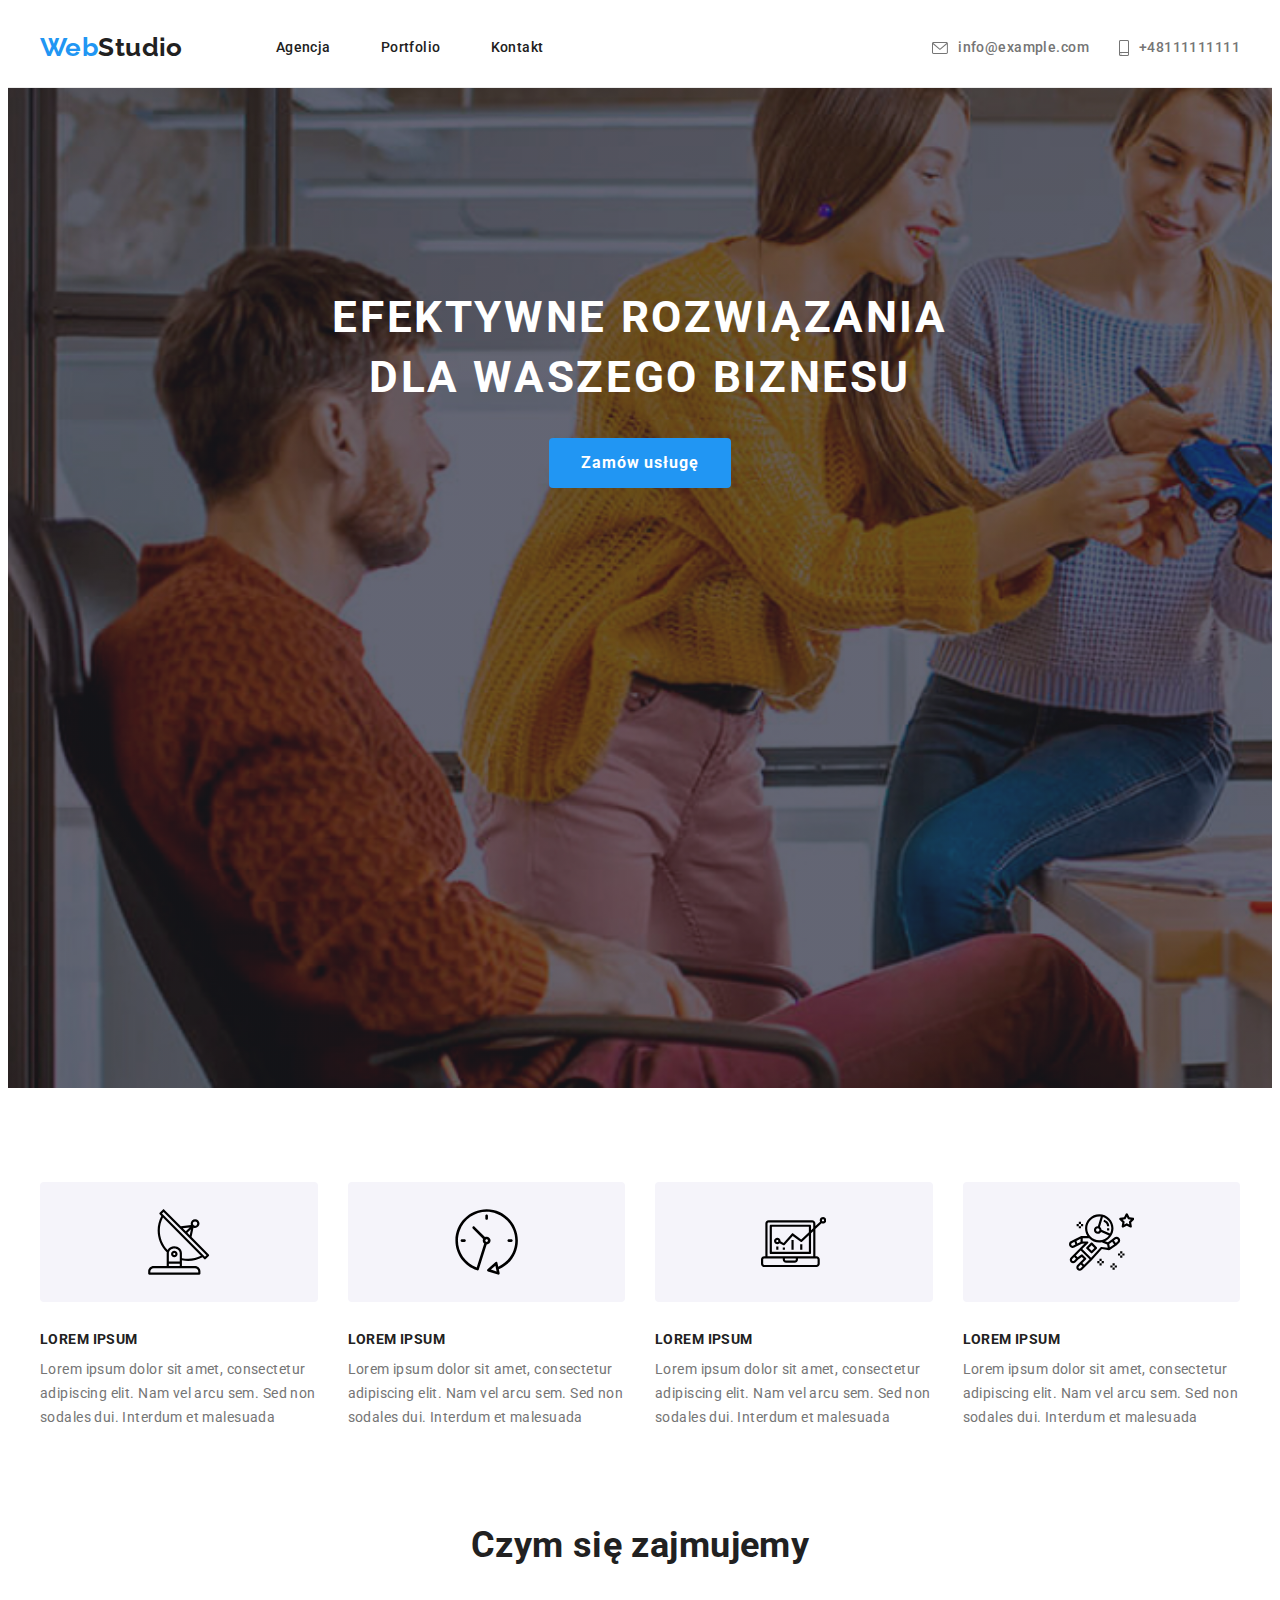
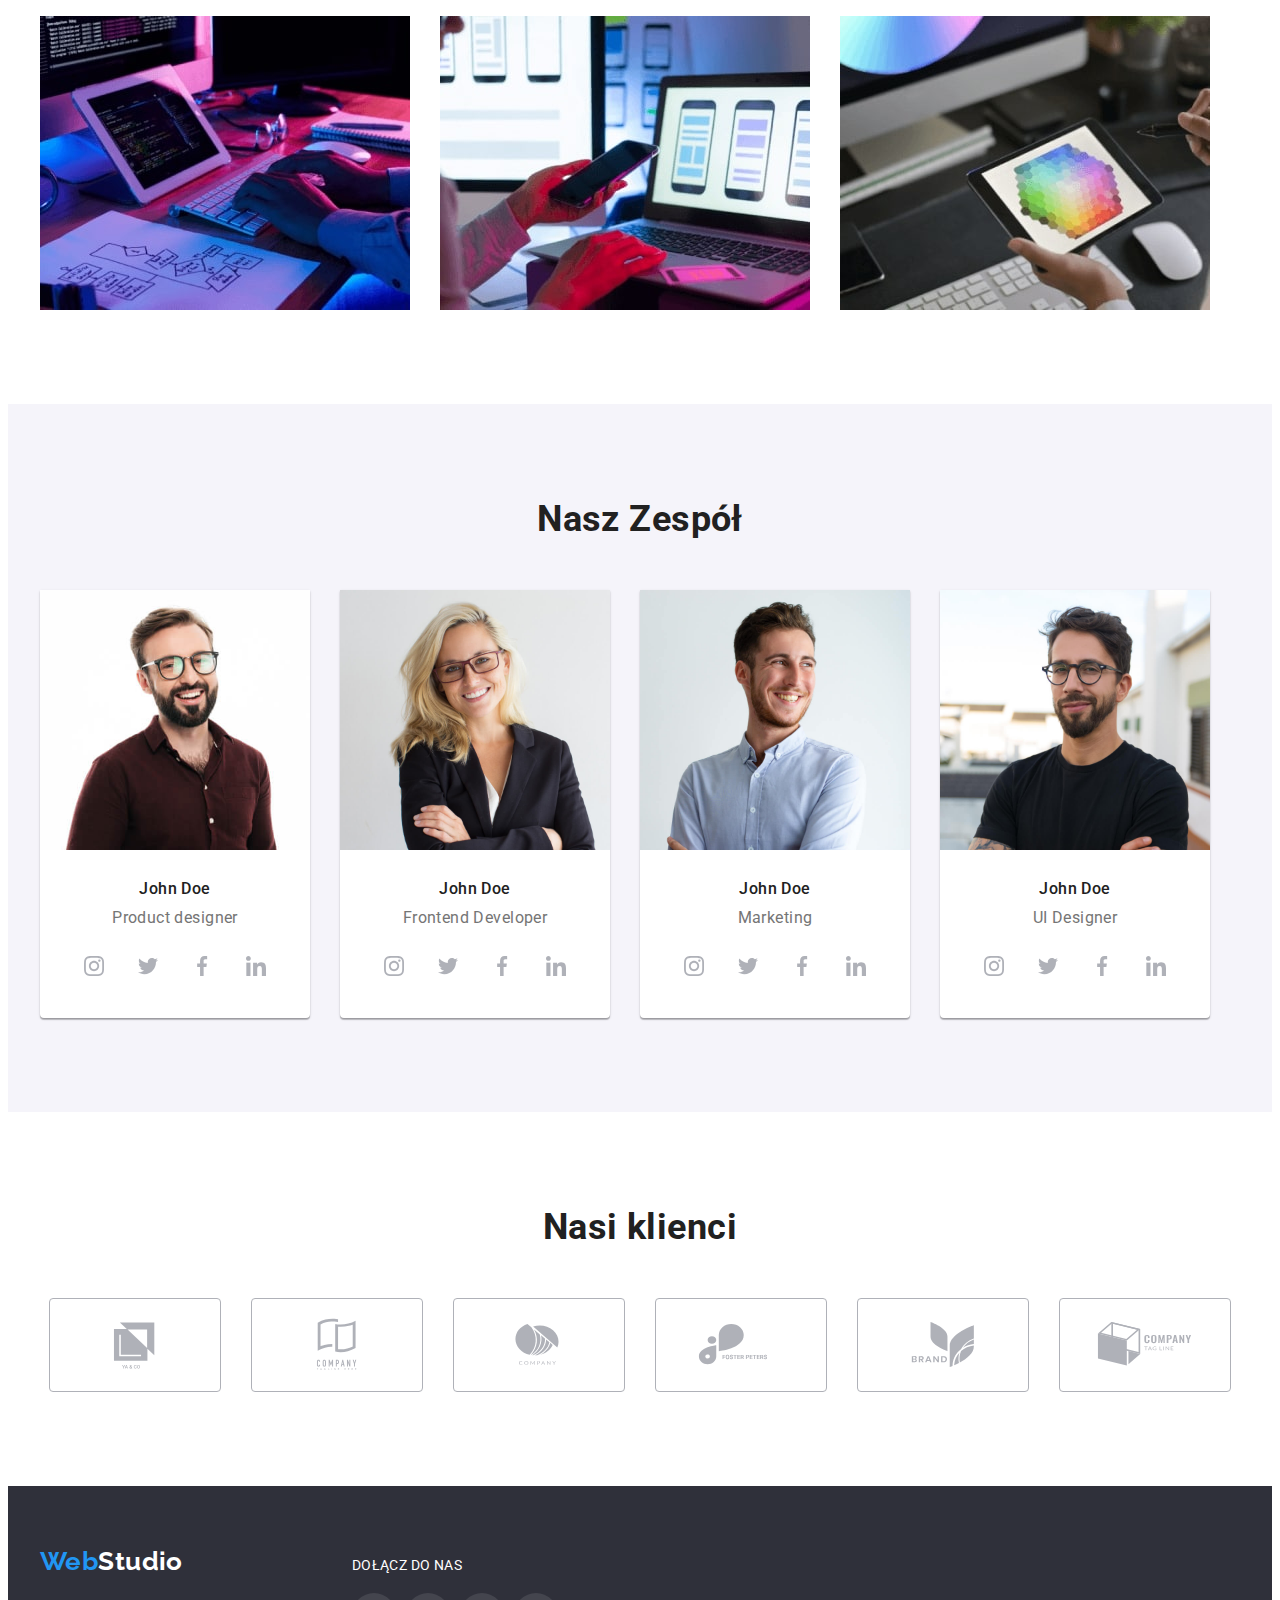
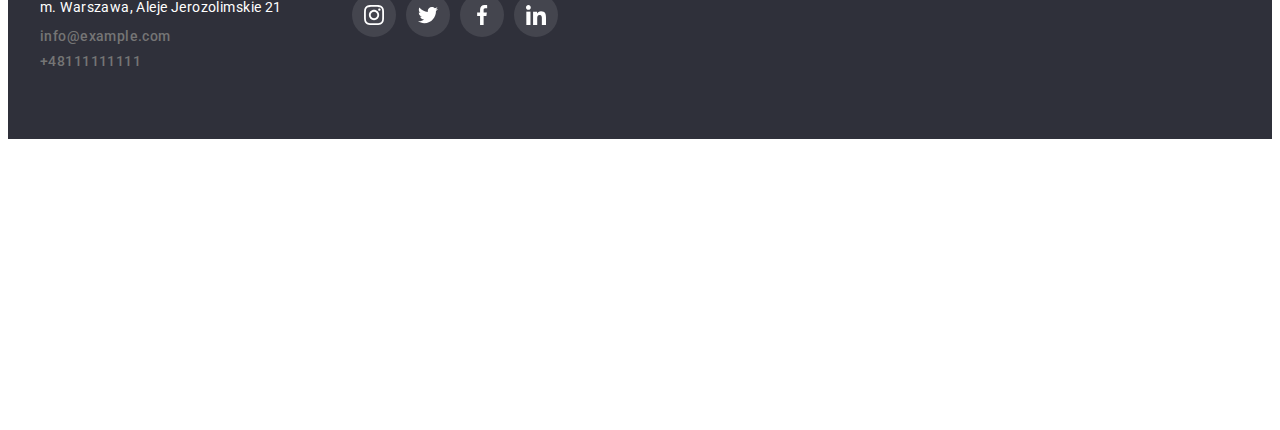
==== index.html @ 13df28d3 "creatingmodal" ====
<!DOCTYPE html>
<html lang="en">
  <head>
    <meta charset="UTF-8" />
    <meta http-equiv="X-UA-Compatible" content="IE=edge" />
    <meta name="viewport" content="width=device-width, initial-scale=1.0" />

    <title>Studio</title>
    <link rel="preconnect" href="https://fonts.googleapis.com" />
    <link rel="preconnect" href="https://fonts.gstatic.com" crossorigin />
    <link
      href="https://fonts.googleapis.com/css2?family=Raleway:wght@700&display=swap"
      rel="stylesheet"
    />
    <link rel="preconnect" href="https://fonts.googleapis.com" />
    <link rel="preconnect" href="https://fonts.gstatic.com" crossorigin />
    <link
      href="https://fonts.googleapis.com/css2?family=Roboto:wght@400;500;700;900&display=swap"
      rel="stylesheet"
    />
    <link
      rel="stylesheet"
      href="https://cdnjs.cloudflare.com/ajax/libs/modern-normalize/1.1.0/modern-normalize.min.css"
      integrity="sha512-wpPYUAdjBVSE4KJnH1VR1HeZfpl1ub8YT/NKx4PuQ5NmX2tKuGu6U/JRp5y+Y8XG2tV+wKQpNHVUX03MfMFn9Q=="
      crossorigin="anonymous"
      referrerpolicy="no-referrer"
    />
    <link rel="stylesheet" href="./css/styles.css" />
  </head>
  <body>
    <header class="header-border">
      <div class="container headerstyle">
        <nav class="navigationlist">
          <div class="logo-box">
            <a class="logo" href="index.html" class="studioname"
              ><span class="blue">Web</span>Studio</a
            >
          </div>
          <ul class="header-nav-list topline">
            <li class="headermargin">
              <a class="infolist hoverblue" href="#">Agencja</a>
            </li>
            <li class="headermargin">
              <a class="infolist hoverblue" href="portfolio.html">Portfolio</a>
            </li>
            <li class="headermargin">
              <a class="infolist hoverblue" href="#">Kontakt</a>
            </li>
          </ul>
        </nav>
        <!-- <div class="list-box"> -->
        <ul class="header-contact-list">
          <li class="mailandtellist">
            <a
              class="infolist colorgrey hoverblue"
              href="mailto:info@example.com"
            >
              <svg width="16px" height="12px">
                <use
                  class="nav-icons"
                  href="./images/icons.svg#icon-envelope"
                ></use>
              </svg>
              info@example.com
            </a>
          </li>
          <li class="mailandtellist">
            <a class="infolist colorgrey hoverblue" href="tel:+48111111111">
              <svg width="10px" height="16px">
                <use
                  class="nav-icons"
                  href="./images/icons.svg#icon-smartphone"
                ></use>
              </svg>
              +48111111111
            </a>
          </li>
        </ul>
      </div>
    </header>

    <main>
      <section class="backround hero">
        <div class="container">
          <div class="hero-inner">
            <h1 class="bigtext">Efektywne rozwiązania dla waszego biznesu</h1>

            <button type="button" class="button-main" data-modal-open>
              Zamów usługę
            </button>
          </div>
        </div>
      </section>

      <section class="section">
        <div class="lorembox container">
          <ul class="lorems-list" class="lorems">
            <li>
              <div class="lorem-backround">
                <svg width="65.32px" height="70px">
                  <use
                    class="lorem-icons"
                    href="./images/icons.svg#icon-antenna-1"
                  ></use>
                </svg>
              </div>

              <h3 class="lorem">LOREM IPSUM</h3>
              <p class="descriptionlorem">
                Lorem ipsum dolor sit amet, consectetur adipiscing elit. Nam vel
                arcu sem. Sed non sodales dui. Interdum et malesuada
              </p>
            </li>

            <li>
              <div class="lorem-backround">
                <svg width="65.32px" height="70px">
                  <use
                    class="lorem-icons"
                    href="./images/icons.svg#icon-clock-1"
                  ></use>
                </svg>
              </div>
              <h3 class="lorem">LOREM IPSUM</h3>
              <p class="descriptionlorem">
                Lorem ipsum dolor sit amet, consectetur adipiscing elit. Nam vel
                arcu sem. Sed non sodales dui. Interdum et malesuada
              </p>
            </li>

            <li>
              <div class="lorem-backround">
                <svg width="65.32px" height="70px">
                  <use
                    class="lorem-icons"
                    href="./images/icons.svg#icon-diagram-1"
                  ></use>
                </svg>
              </div>
              <h3 class="lorem">LOREM IPSUM</h3>
              <p class="descriptionlorem">
                Lorem ipsum dolor sit amet, consectetur adipiscing elit. Nam vel
                arcu sem. Sed non sodales dui. Interdum et malesuada
              </p>
            </li>

            <li>
              <div class="lorem-backround">
                <svg width="65.32px" height="70px">
                  <use
                    class="lorem-icons"
                    href="./images/icons.svg#icon-astronaut-1"
                  ></use>
                </svg>
              </div>
              <h3 class="lorem">LOREM IPSUM</h3>
              <p class="descriptionlorem">
                Lorem ipsum dolor sit amet, consectetur adipiscing elit. Nam vel
                arcu sem. Sed non sodales dui. Interdum et malesuada
              </p>
            </li>
          </ul>
        </div>
      </section>

      <section class="section whatwedo">
        <div class="container">
          <h2 class="headtwo">Czym się zajmujemy</h2>

          <ul class="pictures-list">
            <li>
              <img
                src="images/workingontablet.jpg"
                alt="tabletwork"
                width="370"
                height="294"
              />
            </li>
            <li>
              <img
                src="images/phonecustom.jpg"
                alt="screenwithphones "
                width="370"
                height="294"
              />
            </li>
            <li>
              <img
                src="images/tabletwithpen.jpg"
                alt="tabletwithpen"
                width="370"
                height="294"
              />
            </li>
          </ul>
        </div>
      </section>

      <section class="section backround-ourteam">
        <div class="container">
          <h2 class="headtwo">Nasz Zespół</h2>
          <ul class="team-list" class="teammembers">
            <li class="member">
              <img
                class="memberpicture"
                src="images/johndoe.jpg"
                alt="product designer"
                width="270"
                height="260"
              />
              <div class="align-member">
                <h3 class="membersname">John Doe</h3>
                <p class="workofmembers">Product designer</p>
                <ul class="social-list">
                  <li class="social-list-item">
                    <a class="social-list-link" href="#">
                      <svg class="social-icon" width="20" height="20">
                        <use href="./images/icons.svg#icon-instagram-2"></use>
                      </svg>
                    </a>
                  </li>
                  <li class="social-list-item">
                    <a class="social-list-link" href="#">
                      <svg class="social-icon" width="20" height="20">
                        <use href="./images/icons.svg#icon-twitter-1"></use>
                      </svg>
                    </a>
                  </li>
                  <li class="social-list-item">
                    <a class="social-list-link" href="#">
                      <svg class="social-icon" width="20" height="20">
                        <use href="./images/icons.svg#icon-facebook-1"></use>
                      </svg>
                    </a>
                  </li>
                  <li class="social-list-item">
                    <a class="social-list-link" href="#">
                      <svg class="social-icon" width="20" height="20">
                        <use href="./images/icons.svg#icon-linkedin-1"></use>
                      </svg>
                    </a>
                  </li>
                </ul>
              </div>
            </li>

            <li class="member">
              <img
                class="memberpicture"
                src="images/frontenddeveloperavatar.jpg"
                alt="frontend developer"
                width="270"
                height="260"
              />
              <div class="align-member">
                <h3 class="membersname">John Doe</h3>
                <p class="workofmembers">Frontend Developer</p>
                <ul class="social-list">
                  <li class="social-list-item">
                    <a class="social-list-link" href="#">
                      <svg class="social-icon" width="20" height="20">
                        <use href="./images/icons.svg#icon-instagram-2"></use>
                      </svg>
                    </a>
                  </li>
                  <li class="social-list-item">
                    <a class="social-list-link" href="#">
                      <svg class="social-icon" width="20" height="20">
                        <use href="./images/icons.svg#icon-twitter-1"></use>
                      </svg>
                    </a>
                  </li>
                  <li class="social-list-item">
                    <a class="social-list-link" href="#">
                      <svg class="social-icon" width="20" height="20">
                        <use href="./images/icons.svg#icon-facebook-1"></use>
                      </svg>
                    </a>
                  </li>
                  <li class="social-list-item">
                    <a class="social-list-link" href="#">
                      <svg class="social-icon" width="20" height="20">
                        <use href="./images/icons.svg#icon-linkedin-1"></use>
                      </svg>
                    </a>
                  </li>
                </ul>
              </div>
            </li>

            <li class="member">
              <img
                class="memberpicture"
                src="images/johndoemarketing.jpg"
                alt="marketing"
                width="270"
                height="260"
              />
              <div class="align-member">
                <p class="membersname">John Doe</p>
                <p class="workofmembers">Marketing</p>
                <ul class="social-list">
                  <li class="social-list-item">
                    <a class="social-list-link" href="#">
                      <svg class="social-icon" width="20" height="20">
                        <use href="./images/icons.svg#icon-instagram-2"></use>
                      </svg>
                    </a>
                  </li>
                  <li class="social-list-item">
                    <a class="social-list-link" href="#">
                      <svg class="social-icon" width="20" height="20">
                        <use href="./images/icons.svg#icon-twitter-1"></use>
                      </svg>
                    </a>
                  </li>
                  <li class="social-list-item">
                    <a class="social-list-link" href="#">
                      <svg class="social-icon" width="20" height="20">
                        <use href="./images/icons.svg#icon-facebook-1"></use>
                      </svg>
                    </a>
                  </li>
                  <li class="social-list-item">
                    <a class="social-list-link" href="#">
                      <svg class="social-icon" width="20" height="20">
                        <use href="./images/icons.svg#icon-linkedin-1"></use>
                      </svg>
                    </a>
                  </li>
                </ul>
              </div>
            </li>

            <li class="member">
              <img
                class="memberpicture"
                src="images/johndoeui.jpg"
                alt="ui designer"
                width="270"
                height="260"
              />
              <div class="align-member">
                <p class="membersname">John Doe</p>
                <p class="workofmembers">UI Designer</p>
                <ul class="social-list">
                  <li class="social-list-item">
                    <a class="social-list-link" href="#">
                      <svg class="social-icon" width="20" height="20">
                        <use href="./images/icons.svg#icon-instagram-2"></use>
                      </svg>
                    </a>
                  </li>
                  <li class="social-list-item">
                    <a class="social-list-link" href="#">
                      <svg class="social-icon" width="20" height="20">
                        <use href="./images/icons.svg#icon-twitter-1"></use>
                      </svg>
                    </a>
                  </li>
                  <li class="social-list-item">
                    <a class="social-list-link" href="#">
                      <svg class="social-icon" width="20" height="20">
                        <use href="./images/icons.svg#icon-facebook-1"></use>
                      </svg>
                    </a>
                  </li>
                  <li class="social-list-item">
                    <a class="social-list-link" href="#">
                      <svg class="social-icon" width="20" height="20">
                        <use href="./images/icons.svg#icon-linkedin-1"></use>
                      </svg>
                    </a>
                  </li>
                </ul>
              </div>
            </li>
          </ul>
        </div>
      </section>

      <section class="section">
        <div class="container">
          <h2 class="headtwo">Nasi klienci</h2>
          <ul class="list">
            <li>
              <a href="#" class="customer">
                <svg width="106px" height="60.04px">
                  <use
                    class="customers-icons"
                    href="./images/icons.svg#icon-client1"
                  ></use>
                </svg>
              </a>
            </li>
            <li>
              <a href="#" class="customer">
                <svg width="106px" height="60.04px">
                  <use
                    class="customers-icons"
                    href="./images/icons.svg#icon-client2"
                  ></use>
                </svg>
              </a>
            </li>
            <li>
              <a href="#" class="customer">
                <svg width="106px" height="60.04px">
                  <use
                    class="customers-icons"
                    href="./images/icons.svg#icon-client3"
                  ></use>
                </svg>
              </a>
            </li>
            <li>
              <a href="#" class="customer">
                <svg width="106px" height="60.04px">
                  <use
                    class="customers-icons"
                    href="./images/icons.svg#icon-client4"
                  ></use>
                </svg>
              </a>
            </li>
            <li>
              <a href="#" class="customer">
                <svg width="106px" height="60.04px">
                  <use
                    class="customers-icons"
                    href="./images/icons.svg#icon-client5"
                  ></use>
                </svg>
              </a>
            </li>
            <li>
              <a href="#" class="customer">
                <svg width="106px" height="60.04px">
                  <use
                    class="customers-icons"
                    href="./images/icons.svg#icon-client6"
                  ></use>
                </svg>
              </a>
            </li>
          </ul>
        </div>
      </section>
      <!-- </div> -->
    </main>

    <footer class="backround-footer">
      <div class="container footer-container">
        <div class="padding-logo-footer">
          <a class="logo-footer" href="index.html" class="studioname"
            ><span class="blue">Web</span>Studio</a
          >
          <p class="cityadress padding-adress-footer">
            m. Warszawa, Aleje Jerozolimskie 21
          </p>
          <ul>
            <li class="padding-mail-footer">
              <a
                class="infolist colorgrey hoverblue"
                href="mailto:info@example.com"
                >info@example.com</a
              >
            </li>
            <li class="padding-tel-footer">
              <a class="infolist colorgrey hoverblue" href="tel:+48111111111"
                >+48111111111</a
              >
            </li>
          </ul>
        </div>
        <div class="footer-joinus-section">
          <p class="join-us-text">DOŁĄCZ DO NAS</p>
          <ul class="footer-joinus-icons">
            <li class="footer-joinus-margin">
              <a class="footer-joinus-link" href="#">
                <svg width="20" height="20">
                  <use
                    class="joinus-icons"
                    href="./images/icons.svg#icon-instagram-2"
                  ></use>
                </svg>
              </a>
            </li>
            <li class="footer-joinus-margin">
              <a class="footer-joinus-link" href="#">
                <svg width="20" height="20">
                  <use
                    class="joinus-icons"
                    href="./images/icons.svg#icon-twitter-1"
                  ></use>
                </svg>
              </a>
            </li>

            <li class="footer-joinus-margin">
              <a class="footer-joinus-link" href="#">
                <svg width="20" height="20">
                  <use
                    class="joinus-icons"
                    href="./images/icons.svg#icon-facebook-1"
                  ></use>
                </svg>
              </a>
            </li>
            <li class="footer-joinus-margin">
              <a class="footer-joinus-link" href="#">
                <svg width="20" height="20">
                  <use
                    class="joinus-icons"
                    href="./images/icons.svg#icon-linkedin-1"
                  ></use>
                </svg>
              </a>
            </li>
          </ul>
        </div>
      </div>
      <!-- </div> -->
    </footer>

    <div class="backdrop is-hidden" data-modal>
      <div class="modal">
        <button type="button" class="close-btn" data-modal-close>X</button>
      </div>
    </div>
    <script src="./js/modal.js"></script>
  </body>
</html>
---- css/styles.css ----
:root {
  --main-color: #2196f3;
  --secondary-color: white;
  --third-color: #757575;
  --fourth-color: #ffffff;
  --fifth-color: #212121;
  --sixth-color: #f5f4fa;
  --seventh-color: #2f303a;
  --eighth-color: #e5e5e5;
  --nineth-color: #000000;
  --tenth-color: black;
  --border-color: #eeeeee;
  --headerborder-color: #ececec;
}

ul {
  list-style-type: none;
  padding: 0;
  margin: 0;
}

body {
  font-family: "Roboto", sans-serif;
  color: var(--fifth-color);
  letter-spacing: 0.03em;
  font-size: 14px;
}

h1,
h2,
h3,
h4,
h5,
h6,
p {
  margin: 0;
}
img {
  display: block;
  max-width: 100%;
  height: auto;
}
/* START HEADER */
.studioname {
  color: var(--main-color);
  font-family: "Raleway";
  font-weight: 700;
  font-size: 26px;
  line-height: 1.19;
}

.container {
  padding: 0 15px;
  /* width: 100%; */
  width: 1200px;
  margin: 0 auto;
  /* box-sizing: border-box; */
}
.headerstyle {
  display: flex;
  /* justify-content: space-between; */
  align-items: center;
}
.navigationlist {
  text-decoration: none;
  font-size: 14px;
  line-height: 1.17;
  display: flex;
  align-items: center;
}
.navigationlist > .infolist {
  color: var(--tenth-color);
}
.logo-box {
  margin-right: 93px;
}
.logo,
.logo-footer {
  font-size: 26px;
  font-family: "Raleway", sans-serif;
  text-decoration: none;
  font-weight: 700;
}
.logo {
  color: var(--fifth-color);
}
.logo-footer {
  color: var(--secondary-color);
}

.logo > .blue,
.logo-footer > .blue {
  color: var(--main-color);
}
.header-nav-list {
  display: flex;
  gap: 50px;
}

.header-contact-list {
  display: flex;
  gap: 30px;
  margin-left: auto;
}
.topline {
  font-weight: 500;
  font-size: 14px;
  line-height: 1.14;
}

.headermargin {
  /* margin-right: 46px; */
}
.mailandtellist {
  display: flex;
  /* margin-left: 50px; */
}

.infolist {
  text-decoration: none;
  color: var(--fifth-color);
  font-weight: 500;
  font-size: 14px;
  line-height: 1.14;
  display: flex;
  align-items: center;
}
.infolist svg {
  margin-right: 10px;
  fill: currentColor;
}
/* .infolist:hover svg,
.infolist:focus svg {
  fill: var(--main-color);
} */

.colorgrey {
  color: var(--third-color);
}

/* END HEADER */

/* START MAIN */
.backround {
  background: var(--seventh-color);
  background-image: linear-gradient(
      rgba(47, 48, 58, 0.4),
      rgba(47, 48, 58, 0.4)
    ),
    url(../images/mainhtml.jpg);
  background-size: cover;
  max-width: 1600px;
  height: 600px;
  margin: 0 auto;
}

/* .hero-inner {
  display: flex;
  flex-direction: column;
  align-items: center;
  text-align: center;
} */

.bigtext {
  font-size: 44px;
  color: var(--secondary-color);
  line-height: 1.36;
  letter-spacing: 0.06em;
  text-transform: uppercase;
  width: 696px;
  margin: 0 auto;
  margin-bottom: 30px;
}
.button-main {
  background-color: var(--main-color);
  font-size: 16px;
  font-weight: 700;
  color: var(--secondary-color);
  line-height: 1.88;
  letter-spacing: 0.06em;
  border: none;
  border-radius: 4px;
  padding: 10px 32px;
  cursor: pointer;
  font-family: inherit;
}
.button-portfolio {
  font-family: "Roboto", sans-serif;
  font-weight: 500;
  font-size: 16px;
  line-height: 1.6;
  background-color: var(--sixth-color);
  border: none;
  letter-spacing: 00.03em;
  cursor: pointer;
  font-family: inherit;
  border-radius: 4px;
  padding: 6px 22px;
}
.button-portfolio:hover {
  background-color: var(--main-color);
  color: var(--secondary-color);
  box-shadow: 0px 3px 1px rgba(0, 0, 0, 0.1), 0px 1px 2px rgba(0, 0, 0, 0.08),
    0px 2px 2px rgba(0, 0, 0, 0.12);
}

.section {
  padding-top: 94px;
  padding-bottom: 94px;
}

.lorems-list {
  display: flex;
  gap: 30px;
}
.lorem-backround {
  display: flex;
  justify-content: center;
  align-items: center;
  background-color: #f5f4fa;
  /* padding-top: 25px;
  padding-bottom: 25px; */
  height: 120px;
  border-radius: 4px;
}
.lorem {
  font-weight: 700;
  font-size: 14px;
  line-height: 1.14;
  margin-bottom: 10px;
  margin-top: 30px;
}
.lorem-margin {
  margin-right: 30px;
}

.lorem-margin:last-child {
  margin-right: 0;
}

.lorem-icons {
}
.descriptionlorem {
  line-height: 1.71;
  color: var(--third-color);
}
.whatwedo {
  padding-top: 0;
}
.headtwo {
  font-size: 36px;
  font-weight: 700;
  line-height: 1.17;
  text-align: center;
  margin-bottom: 50px;
}

.list {
  display: flex;
  justify-content: center;
  gap: 30px;
}
.pictures-list {
  display: flex;
  gap: 30px;
}

.backround-ourteam {
  background-color: #f5f4fa;
}
.team-list {
  display: flex;
  gap: 30px;
}

.member {
  background-color: var(--fourth-color);
  box-shadow: 0px 1px 3px rgba(0, 0, 0, 0.12), 0px 1px 1px rgba(0, 0, 0, 0.14),
    0px 2px 1px rgba(0, 0, 0, 0.2);
  border-radius: 0px 0px 4px 4px;
}

.align-member {
  text-align: center;
  padding: 30px 0;
}

.membersname {
  font-weight: 500;
  font-size: 16px;
  line-height: 1.18;
  margin-bottom: 10px;
}

.workofmembers {
  font-size: 16px;
  line-height: 1.18;
  color: var(--third-color);
  margin-bottom: 16px;
}
/* 
.social-list-item {
  display: flex;
  align-items: center;
} */
.social-list-item:hover,
.social-list-item:focus {
}
.social-list {
  display: flex;
  align-items: center;
  justify-content: center;
  gap: 10px;
}

.social-list-link {
  display: flex;
  width: 44px;
  height: 44px;
  border-radius: 50%;
  align-items: center;
  justify-content: center;
  color: #afb1b8;
}
.social-list-link:hover {
  /* .social-list-link:focus { */
  background-color: var(--main-color);
  color: #fff;
}
.social-icon {
  fill: currentColor;
}
.social-list-link:hover svg {
  /* .social-list-link:focus svg { */
  /* fill: var(--fourth-color); */
}

.portfolio-list {
  display: flex;
  gap: 30px;
  flex-wrap: wrap;
}

.contact {
  text-decoration: none;
  color: var(--third-color);
  font-size: 14px;
  font-weight: 500;
  line-height: 1.17;
}
.contact:hover {
  color: var(--main-color);
}

.imagesdescription {
  color: var(--fifth-color);
  font-weight: 700;
  font-size: 18px;
  line-height: 2;
  padding-bottom: 4px;
}
.signdescription {
  color: var(--third-color);

  font-size: 16px;
  line-height: 1.8;
}

.highlight {
  color: var(--nineth-color);
}
.highlightwhite {
  color: var(--fourth-color);
}

.portoflio {
  color: var(--main-color);
  font-weight: 500;
  font-size: 14px;
  line-height: 1.71;
  letter-spacing: 0.02em;
}

.hoverblue:hover,
.hoverblue:focus,
.hoverblue:active {
  color: var(--main-color);
}

.buttons {
  font-weight: 500;
  font-size: 16px;
  line-height: 1.62;
}

.margin-customers {
  margin-right: 30px;
}
.margin-customers:last-child {
  margin-right: 0;
}

.logo-box {
  margin-right: 93px;
  padding-top: 24px;
  padding-bottom: 25px;
}

.hero {
  padding-top: 200px;
  padding-bottom: 200px;
  text-align: center;
}

.buttons-portfolio {
  justify-content: center;
  margin-bottom: 50px;
  display: flex;
}
.buttons-margin:not(:last-child) {
  margin-right: 8px;
}
.buttons-margin :last-child {
  margin-right: 0;
}

.project-link {
  display: block;
  box-shadow: 0px 1px 1px rgba(0, 0, 0, 0.12), 0px 4px 4px rgba(0, 0, 0, 0.06),
    1px 4px 6px rgba(0, 0, 0, 0.16);
  text-decoration-line: none;
}

.project-link:hover,
.project-link:focus {
  color: var(--main-color);
}
.project-border {
  border: 1px solid var(--border-color);
  padding: 20px 24px;
}

.header-border {
  border-bottom: 1px solid var(--headerborder-color);
}

.our-customers {
  text-align: center;
  font-weight: 700;
}

.nav-icons::before {
  margin-right: 10px;
}

.customer {
  display: flex;
  align-items: center;
  justify-content: center;
  border: 1px solid currentColor;
  color: #afb1b8;
  border-radius: 4px;
  width: 170px;
  height: 92px;
  /* padding-left: 32px;
  padding-right: 32px;
  box-sizing: border-box; */
}

.customer svg {
  fill: currentColor;
}

.customer:hover {
  /* .customer:focus { */
  color: var(--main-color);
}

.customer:hover svg,
.customer:focus svg {
  fill: var(--main-color);
}
.nonetextstyle {
  font-style: inherit;
}

/* END MAIN */

/* FOOTER START */

.backround-footer {
  background: var(--seventh-color);
  padding: 60px 0;
}

.cityadress {
  color: var(--fourth-color);

  font-size: 14px;
  line-height: 1.71;
}

/* .padding-logo-footer {
  padding-top: 60px;
  padding-bottom: 20px;
  display: inline-block;
} */
.padding-adress-footer {
  padding-top: 20px;
  padding-bottom: 9px;
}
.padding-mail-footer {
  padding-bottom: 9px;
}
.padding-tel-footer {
  padding-bottom: 9px;
}

.footer-container {
  display: flex;
  align-items: baseline;
}

.footer-joinus-section {
  /* list-style: none; */
  /* padding-top: 72px; */
  margin-left: 70px;
}

.footer-joinus-icons {
  display: flex;
  margin-top: 20px;
}
.join-us-text {
  color: var(--fourth-color);
  font-weight: 700px;
  /* font-size: 14px; */
}
.footer-joinus-link svg {
  fill: var(--fourth-color);
}
.footer-joinus-margin {
  margin-right: 10px;
}

.footer-joinus-margin:last-child {
  margin-right: 0;
}

.footer-joinus-link {
  display: flex;
  border-radius: 50%;
  width: 44px;
  height: 44px;
  align-items: center;
  justify-content: center;
  background: rgba(255, 255, 255, 0.1);
}
.footer-joinus-link:hover,
.footer-joinus-link:focus {
  background-color: var(--main-color);
  box-shadow: 0px 3px 1px rgba(0, 0, 0, 0.1), 0px 1px 2px rgba(0, 0, 0, 0.08),
    0px 2px 2px rgba(0, 0, 0, 0.12);
}

/* MODAL STYLE*/
.backdrop {
  background: rgba(0, 0, 0, 0.2);
  width: 100%;
  height: 100%;
  position: relative;
  /* display: flex;
  justify-content: center;
  align-items: center; */
}
.is-hidden {
  pointer-events: none;
  visibility: hidden;
  opacity: 0;
  /* transform: translateX(-50%) translateY(-50%) scale(0) rotate(0deg)
    skew(40deg, 40deg); */
}

.modal {
  position: absolute;
  width: 528px;
  height: 581px;
  left: 50%;
  right: 50%;
  top: 72%;
  background: #ffffff;
  box-shadow: 0px 1px 3px rgba(0, 0, 0, 0.12), 0px 1px 1px rgba(0, 0, 0, 0.14),
    0px 2px 1px rgba(0, 0, 0, 0.2);
  border-radius: 4px;
  transform: translateX(-50%) translateY(-50%);
}

.close-btn {
  position: absolute;
  width: 18px;
  height: 18px;
  top: 8px;
  right: 8px;
  background: #ffffff;
  border: 1px solid rgba(0, 0, 0, 0.1);
  cursor: pointer;
  border-radius: 50px;
  filter: drop-shadow(0px 4px 4px rgba(0, 0, 0, 0.25));
}
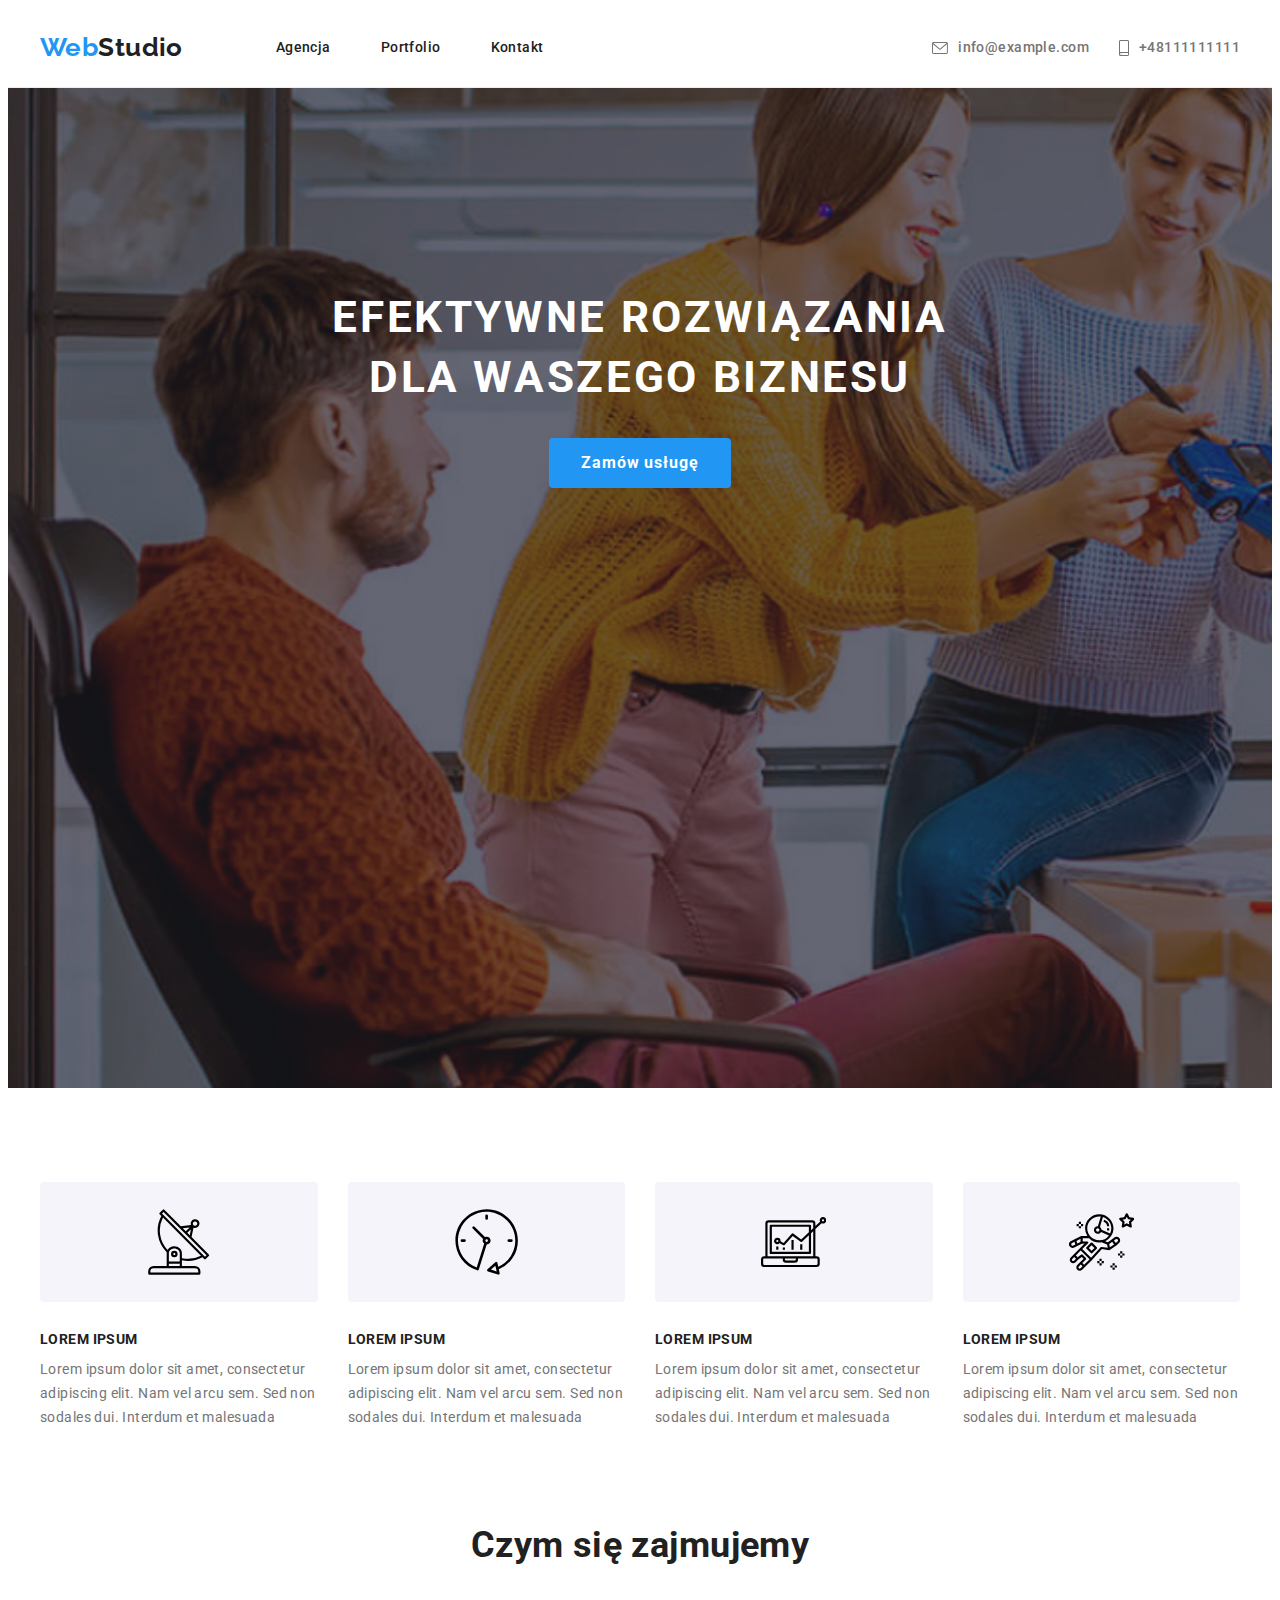
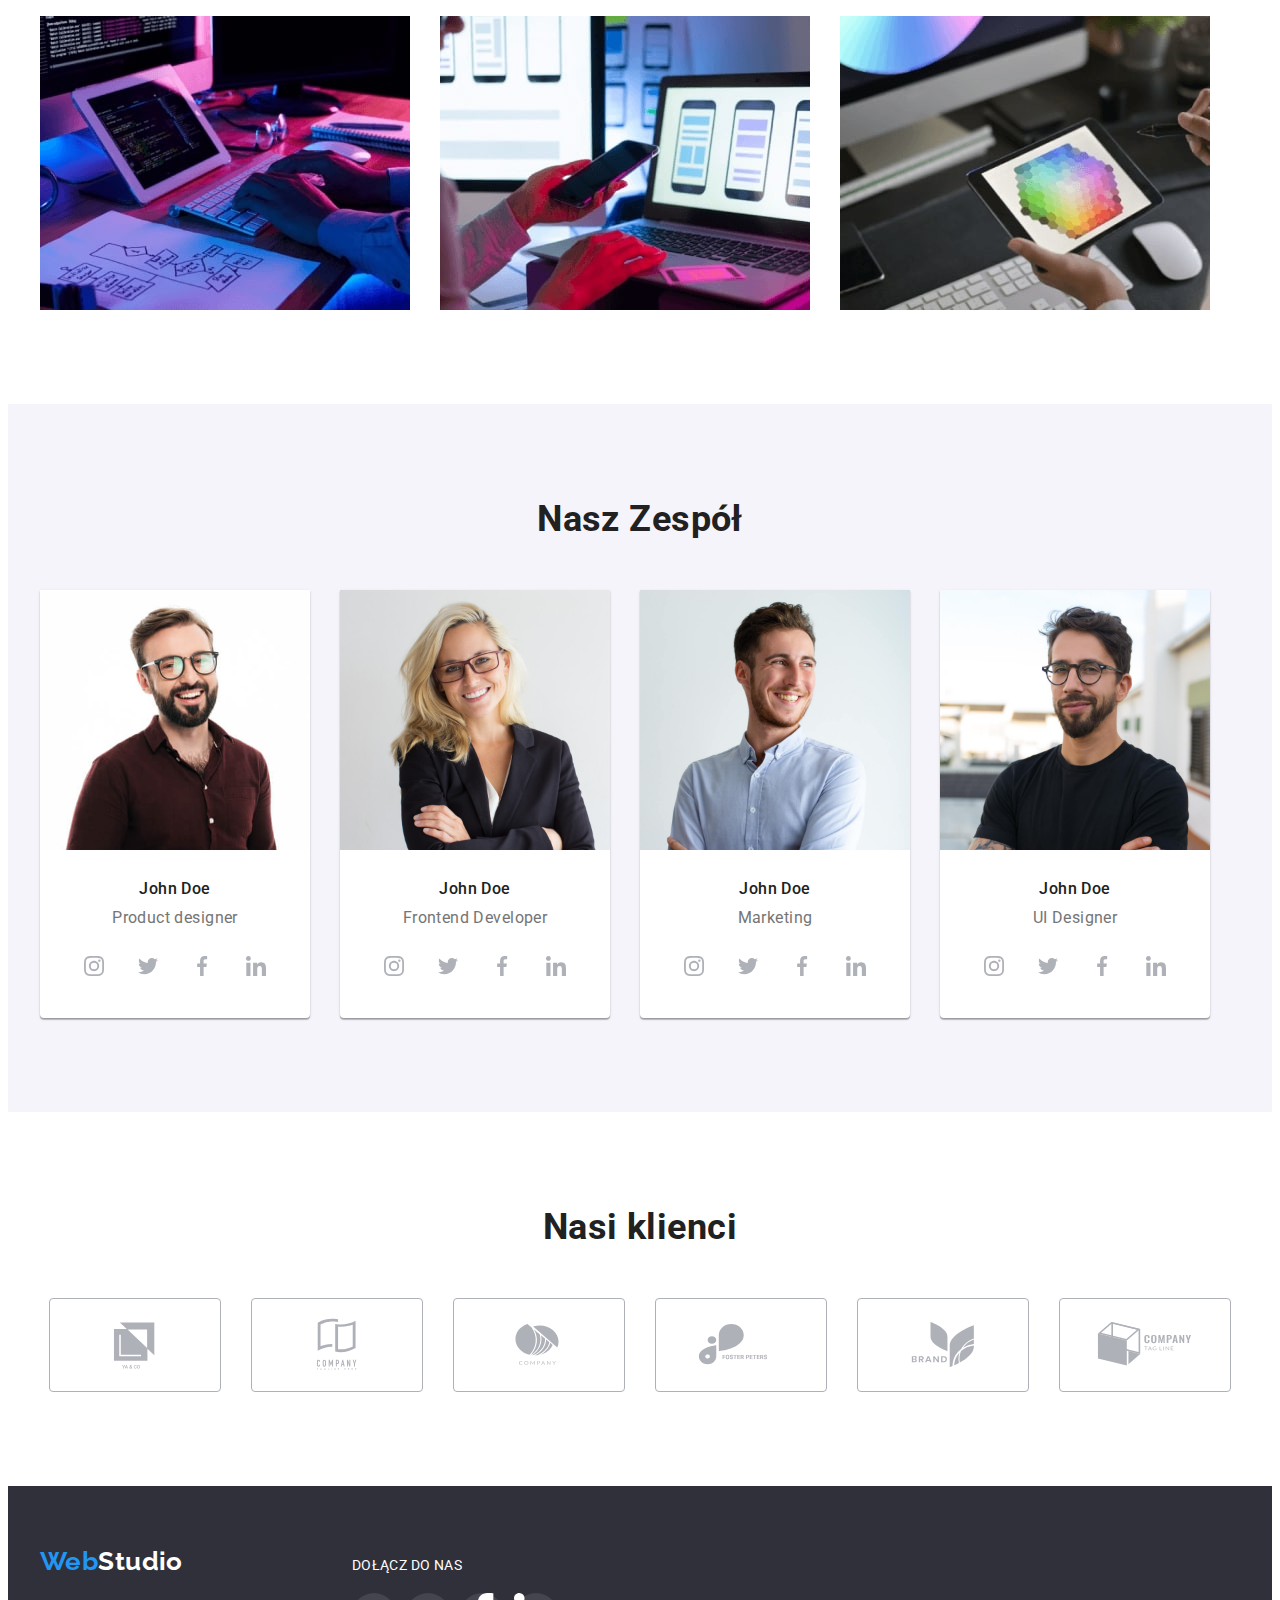
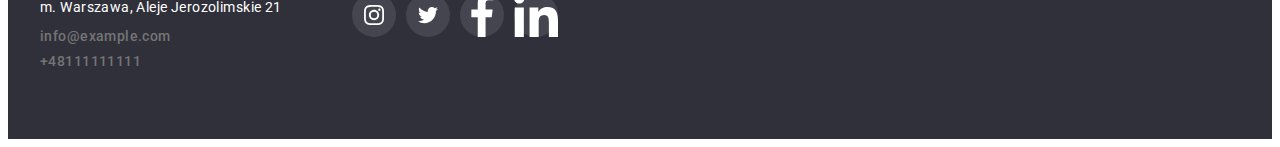
==== commit af876384: "modalwork" ====
--- a/index.html
+++ b/index.html
@@ -499,7 +499,7 @@
 
             <li class="footer-joinus-margin">
               <a class="footer-joinus-link" href="#">
-                <svg width="20" height="20">
+                <svg>
                   <use
                     class="joinus-icons"
                     href="./images/icons.svg#icon-facebook-1"
@@ -509,7 +509,7 @@
             </li>
             <li class="footer-joinus-margin">
               <a class="footer-joinus-link" href="#">
-                <svg width="20" height="20">
+                <svg>
                   <use
                     class="joinus-icons"
                     href="./images/icons.svg#icon-linkedin-1"
@@ -522,12 +522,25 @@
       </div>
       <!-- </div> -->
     </footer>
-
     <div class="backdrop is-hidden" data-modal>
       <div class="modal">
-        <button type="button" class="close-btn" data-modal-close>X</button>
+        <button type="button" class="close-btn" data-modal-close>
+          <svg width="11" height="11">
+            <use class="close-vector" href="./images/icons.svg#icon-Vector"></use>
+          </svg>
+        </button>
       </div>
     </div>
     <script src="./js/modal.js"></script>
+    <!-- <div class="backdrop is-hidden" data-modal>
+      <div class="modal">
+        <button type="button" data-modal-close>
+          <svg width="18" height="18">
+            <use class="close-btn" href="./images/icons.svg#icon-Vector"></use>
+          </svg>
+        </button>
+      </div>
+    </div>
+    <script src="./js/modal.js"></script> -->
   </body>
 </html>
--- a/css/styles.css
+++ b/css/styles.css
@@ -568,11 +568,11 @@
   background: rgba(0, 0, 0, 0.2);
   width: 100%;
   height: 100%;
-  position: relative;
-  /* display: flex;
-  justify-content: center;
-  align-items: center; */
-}
+  left: 0;
+  top: 0;
+  position: fixed;
+}
+
 .is-hidden {
   pointer-events: none;
   visibility: hidden;
@@ -587,7 +587,7 @@
   height: 581px;
   left: 50%;
   right: 50%;
-  top: 72%;
+  top: 50%;
   background: #ffffff;
   box-shadow: 0px 1px 3px rgba(0, 0, 0, 0.12), 0px 1px 1px rgba(0, 0, 0, 0.14),
     0px 2px 1px rgba(0, 0, 0, 0.2);
@@ -607,3 +607,23 @@
   border-radius: 50px;
   filter: drop-shadow(0px 4px 4px rgba(0, 0, 0, 0.25));
 }
+/* .close-vector {
+  display: flex;
+  align-items: center;
+}
+.close-vector svg :hover,
+.close-vector svg:focus {
+  fill: currentColor;
+} */
+/* .close-btn svg {
+  box-sizing: border-box;
+
+  position: absolute;
+  width: 30px;
+  height: 30px;
+  left: 1026px;
+  top: 229px;
+
+  background: #ffffff;
+  border: 1px solid rgba(0, 0, 0, 0.1);
+} */
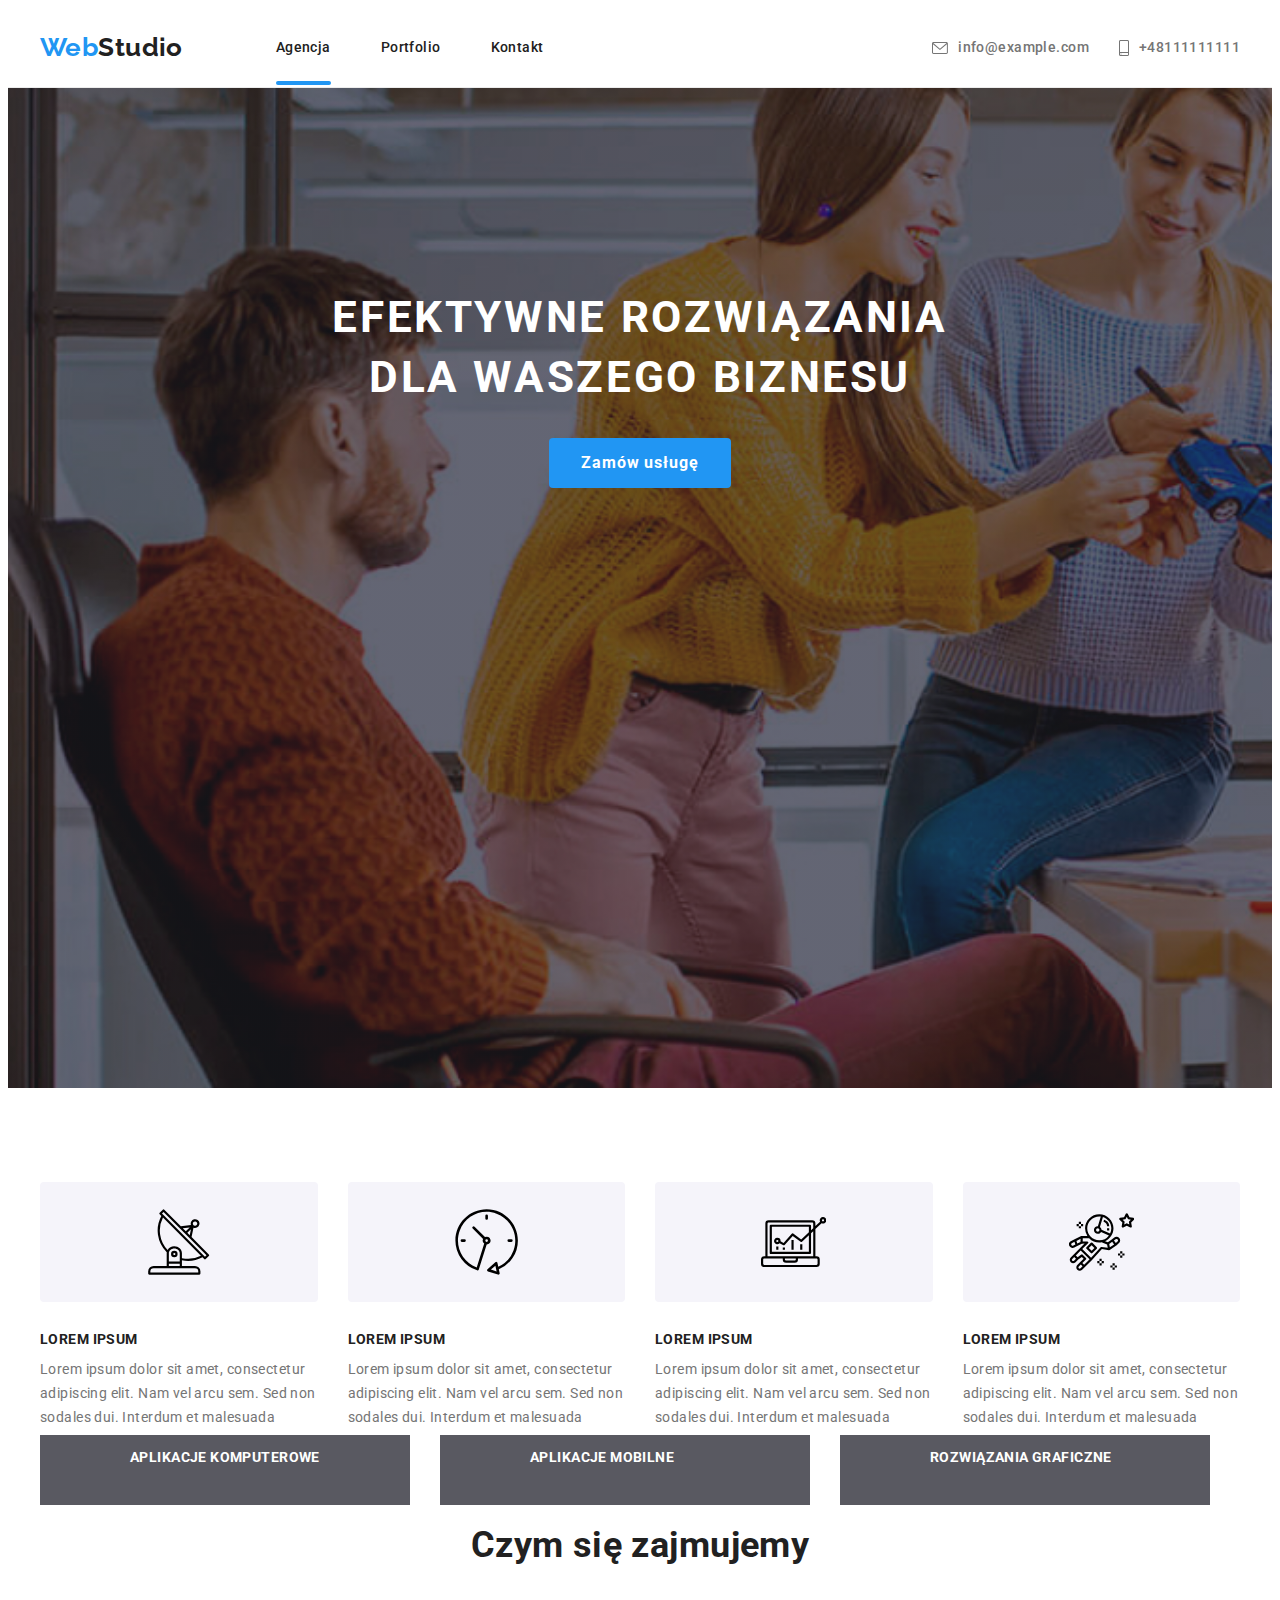
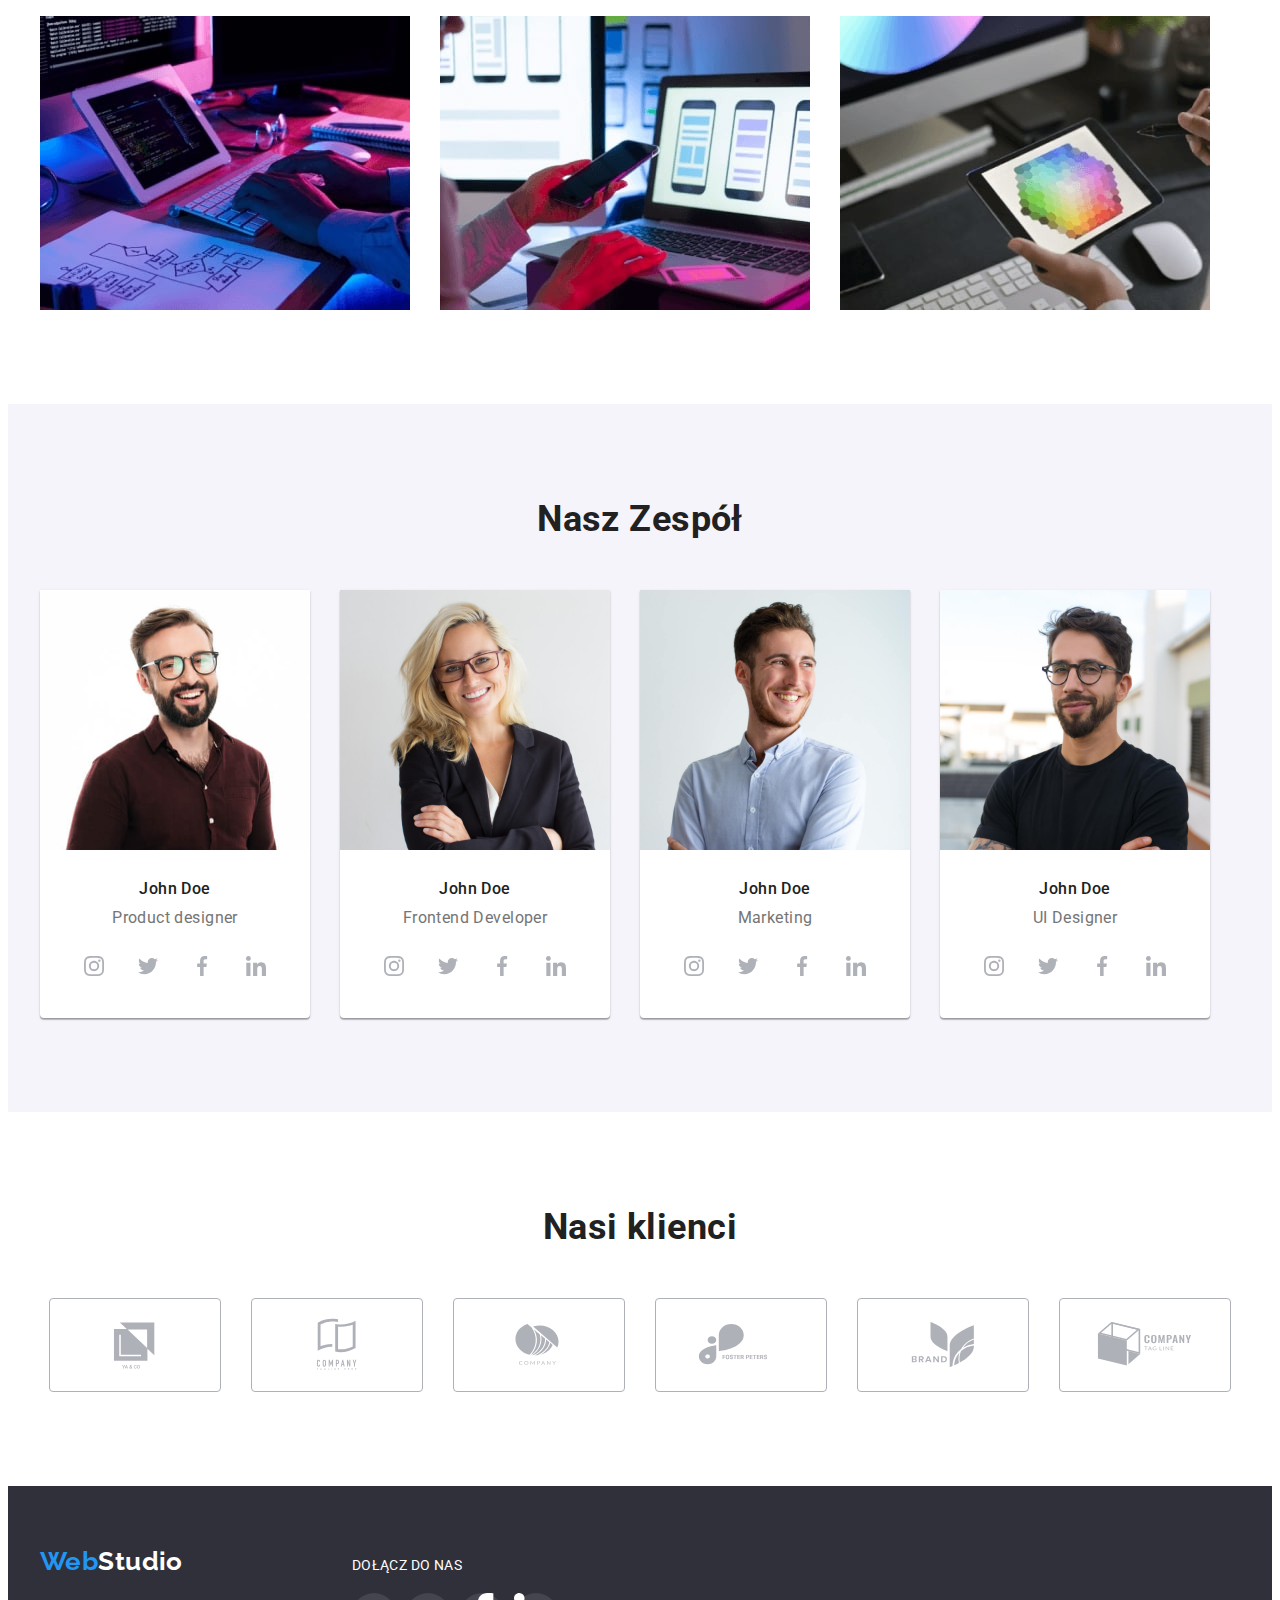
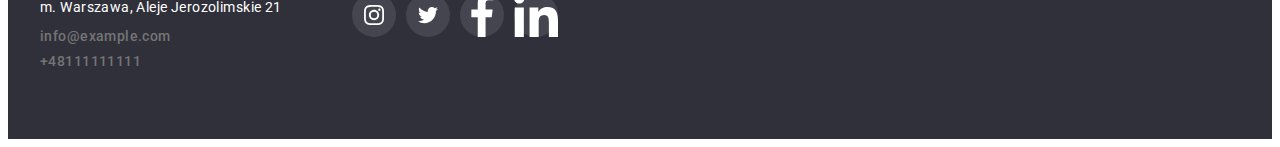
==== commit 4fd714d9: "1st version" ====
--- a/index.html
+++ b/index.html
@@ -38,7 +38,7 @@
           </div>
           <ul class="header-nav-list topline">
             <li class="headermargin">
-              <a class="infolist hoverblue" href="#">Agencja</a>
+              <a class="infolist infolist-active hoverblue" href="#">Agencja</a>
             </li>
             <li class="headermargin">
               <a class="infolist hoverblue" href="portfolio.html">Portfolio</a>
@@ -169,6 +169,9 @@
 
           <ul class="pictures-list">
             <li>
+              <p class="grey-background-img">
+                <a class="grey-background-text">APLIKACJE KOMPUTEROWE</a>
+              </p>
               <img
                 src="images/workingontablet.jpg"
                 alt="tabletwork"
@@ -177,6 +180,9 @@
               />
             </li>
             <li>
+              <p class="grey-background-img">
+                <a class="grey-background-text">APLIKACJE MOBILNE</a>
+              </p>
               <img
                 src="images/phonecustom.jpg"
                 alt="screenwithphones "
@@ -185,6 +191,9 @@
               />
             </li>
             <li>
+              <p class="grey-background-img">
+                <a class="grey-background-text">ROZWIĄZANIA GRAFICZNE</a>
+              </p>
               <img
                 src="images/tabletwithpen.jpg"
                 alt="tabletwithpen"
@@ -525,8 +534,8 @@
     <div class="backdrop is-hidden" data-modal>
       <div class="modal">
         <button type="button" class="close-btn" data-modal-close>
-          <svg width="11" height="11">
-            <use class="close-vector" href="./images/icons.svg#icon-Vector"></use>
+          <svg class="vector-button" width="11" height="11">
+            <use href="./images/icons.svg#icon-Vector"></use>
           </svg>
         </button>
       </div>
--- a/css/styles.css
+++ b/css/styles.css
@@ -68,6 +68,7 @@
   display: flex;
   align-items: center;
 }
+
 .navigationlist > .infolist {
   color: var(--tenth-color);
 }
@@ -124,11 +125,50 @@
   line-height: 1.14;
   display: flex;
   align-items: center;
+  transition: color 250ms cubic-bezier(0.4, 0, 0.2, 1);
+}
+.infolist-active {
+  position: relative;
+}
+.infolist-active::after {
+  content: "";
+  position: absolute;
+  width: 100%;
+  left: 0;
+  height: 4px;
+  bottom: -29px;
+
+  background: #2196f3;
+  border-radius: 2px;
+}
+.grey-background-img {
+  position: absolute;
+  display: flex;
+  text-align: center;
+  align-items: center;
+  width: 370px;
+  height: 70px;
+  /* left: 215px; */
+  top: 1435px;
+  background: rgba(47, 48, 58, 0.8);
+}
+.grey-background-text {
+  margin-left: 90px;
+  margin-bottom: 27px;
+  font-weight: 700;
+  font-size: 14px;
+  line-height: 16px;
+  text-align: center;
+  letter-spacing: 0.03em;
+  text-transform: uppercase;
+  color: #ffffff;
 }
 .infolist svg {
   margin-right: 10px;
   fill: currentColor;
-}
+  transition: fill 250ms cubic-bezier(0.4, 0, 0.2, 1);
+}
+
 /* .infolist:hover svg,
 .infolist:focus svg {
   fill: var(--main-color);
@@ -196,6 +236,7 @@
   font-family: inherit;
   border-radius: 4px;
   padding: 6px 22px;
+  transition: color 250ms cubic-bezier(0.4, 0, 0.2, 1);
 }
 .button-portfolio:hover {
   background-color: var(--main-color);
@@ -321,6 +362,7 @@
   align-items: center;
   justify-content: center;
   color: #afb1b8;
+  transition: color 250ms cubic-bezier(0.4, 0, 0.2, 1);
 }
 .social-list-link:hover {
   /* .social-list-link:focus { */
@@ -329,10 +371,10 @@
 }
 .social-icon {
   fill: currentColor;
+  /* transition: color 250ms cubic-bezier(0.4, 0, 0.2, 1); */
 }
 .social-list-link:hover svg {
-  /* .social-list-link:focus svg { */
-  /* fill: var(--fourth-color); */
+  transition: fill 250ms cubic-bezier(0.4, 0, 0.2, 1);
 }
 
 .portfolio-list {
@@ -423,6 +465,33 @@
 .buttons-margin :last-child {
   margin-right: 0;
 }
+/* .project {
+  transform: translateY(0%);
+  /* transition: all 0.3s ease-out; */
+
+.project-active {
+  position: relative;
+  overflow: hidden;
+}
+.animation-project {
+  position: absolute;
+  width: 100%;
+  height: 100%;
+  transform: translateY(100%);
+  background: rgba(33, 150, 243, 0.9);
+}
+li:hover p {
+  transform: translateY(0%);
+  transition: 0.3s ease-out;
+}
+
+.animation-project-text {
+  font-weight: 400;
+  font-size: 18px;
+  line-height: 28px;
+  color: #ffffff;
+  letter-spacing: 0.03em;
+}
 
 .project-link {
   display: block;
@@ -462,13 +531,12 @@
   border-radius: 4px;
   width: 170px;
   height: 92px;
-  /* padding-left: 32px;
-  padding-right: 32px;
-  box-sizing: border-box; */
+  transition: color 250ms cubic-bezier(0.4, 0, 0.2, 1);
 }
 
 .customer svg {
   fill: currentColor;
+  transition: fill 250ms cubic-bezier(0.4, 0, 0.2, 1);
 }
 
 .customer:hover {
@@ -607,6 +675,12 @@
   border-radius: 50px;
   filter: drop-shadow(0px 4px 4px rgba(0, 0, 0, 0.25));
 }
+
+.vector-button {
+  position: absolute;
+  top: 2px;
+  right: 2px;
+}
 /* .close-vector {
   display: flex;
   align-items: center;
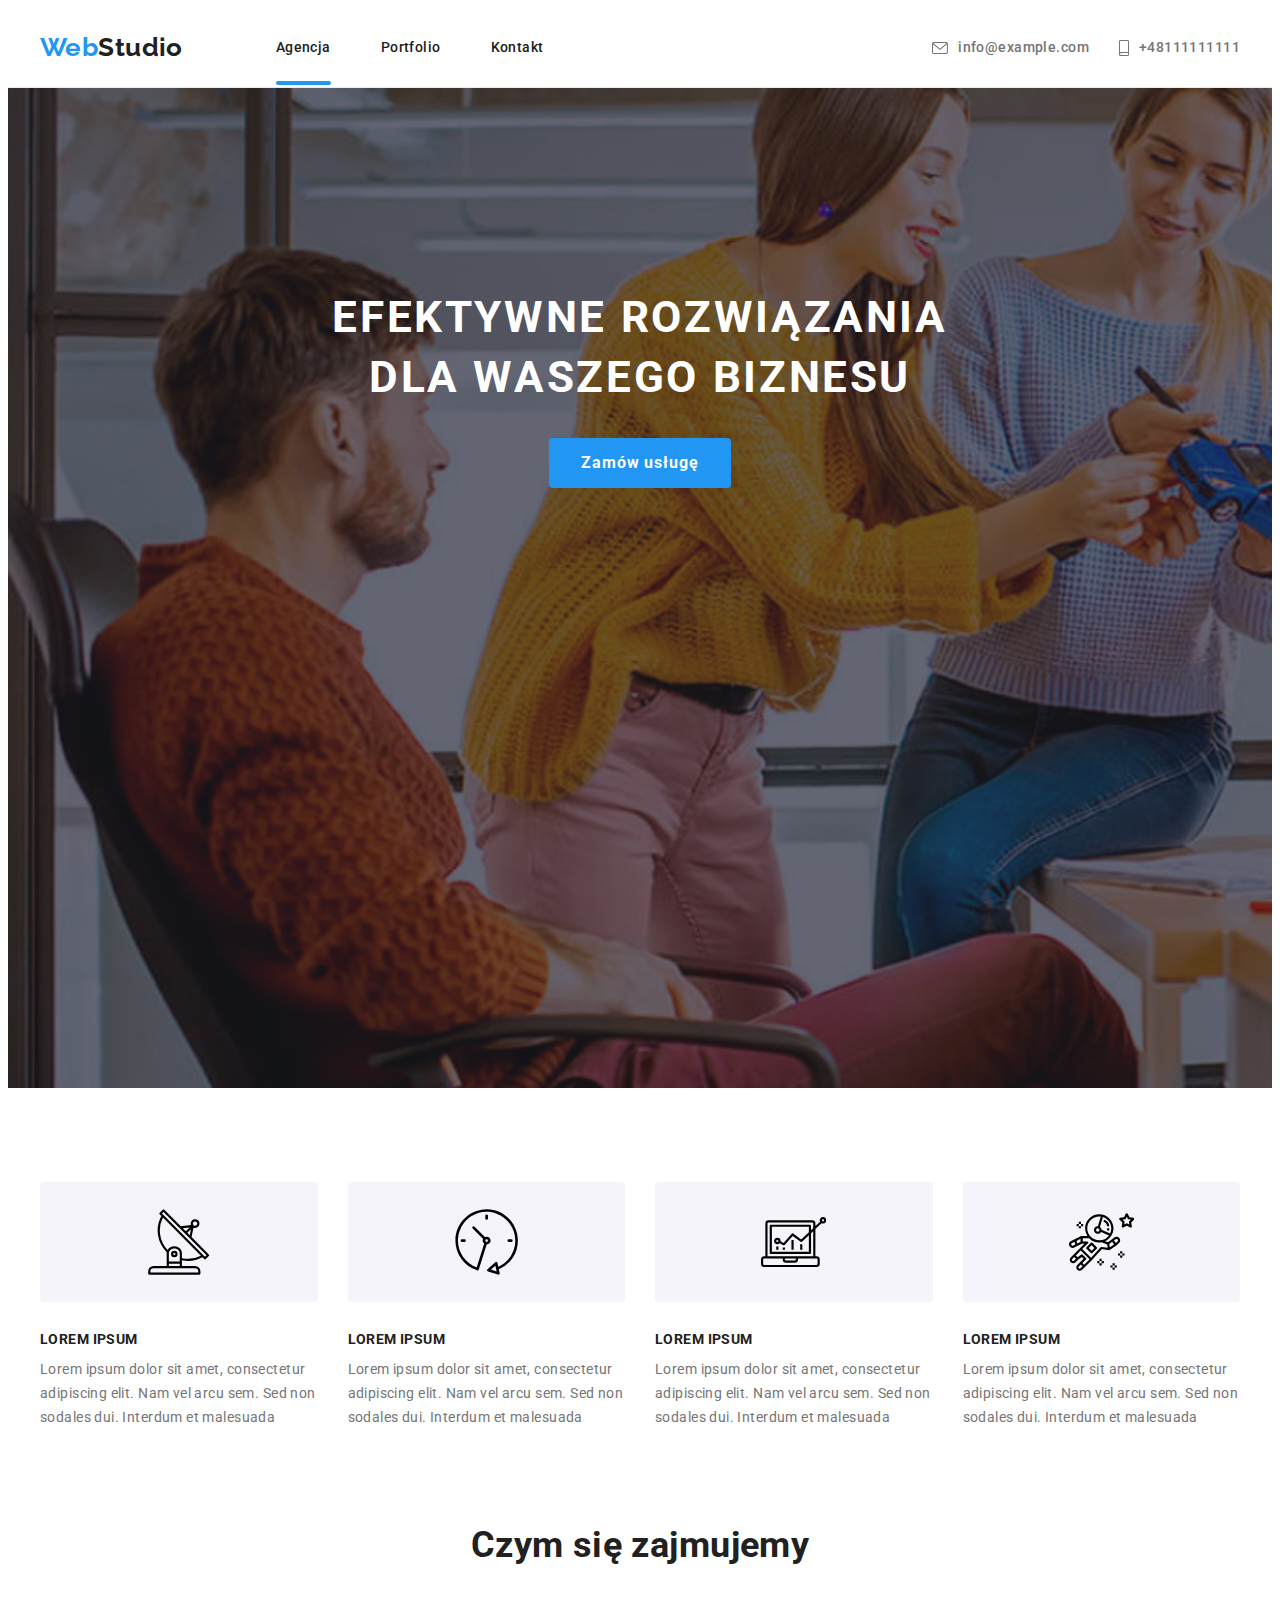
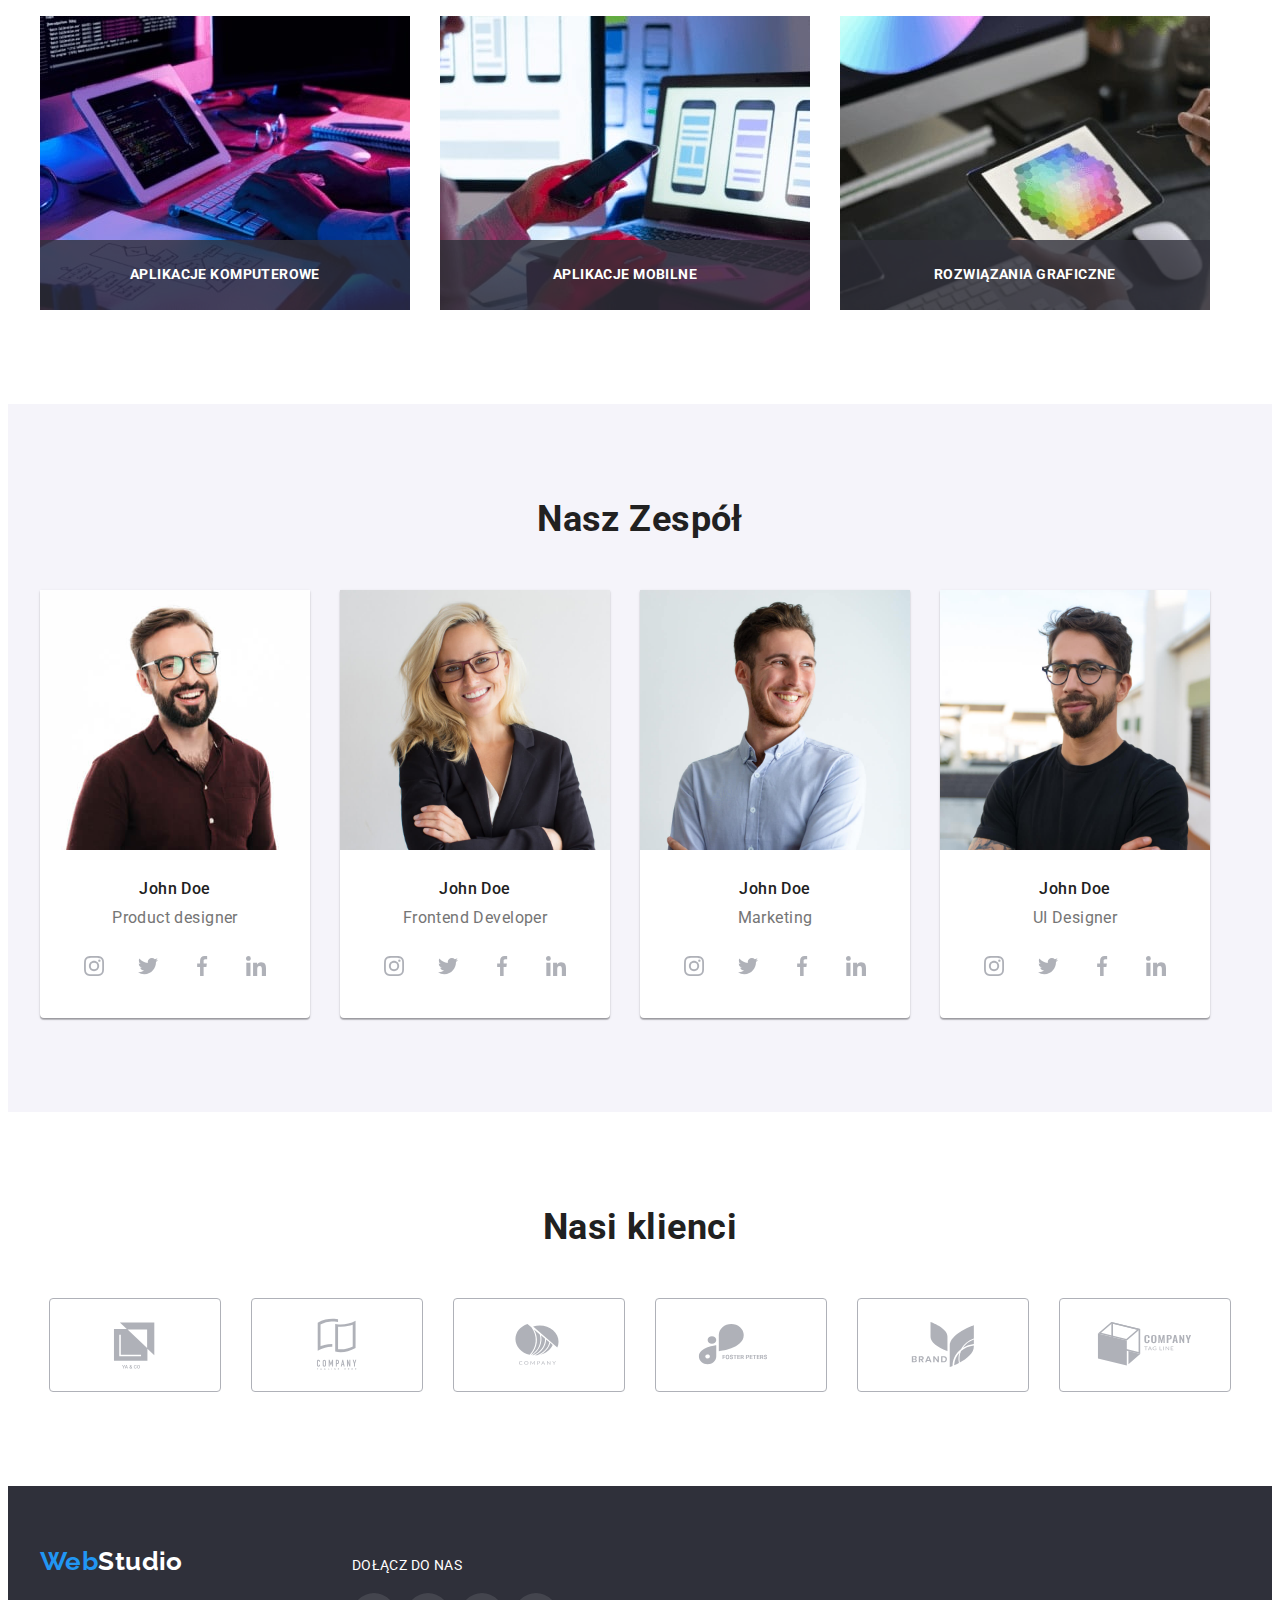
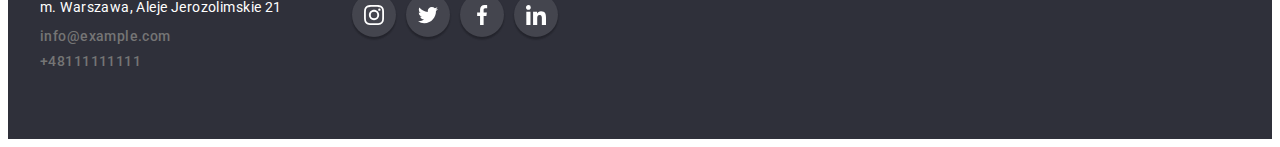
==== commit 909fd5c2: "rework" ====
--- a/index.html
+++ b/index.html
@@ -168,38 +168,32 @@
           <h2 class="headtwo">Czym się zajmujemy</h2>
 
           <ul class="pictures-list">
-            <li>
-              <p class="grey-background-img">
-                <a class="grey-background-text">APLIKACJE KOMPUTEROWE</a>
-              </p>
+            <li class="position-headtwo-grey">
               <img
                 src="images/workingontablet.jpg"
                 alt="tabletwork"
                 width="370"
                 height="294"
               />
-            </li>
-            <li>
-              <p class="grey-background-img">
-                <a class="grey-background-text">APLIKACJE MOBILNE</a>
-              </p>
+              <p class="grey-background-text">APLIKACJE KOMPUTEROWE</p>
+            </li>
+            <li class="position-headtwo-grey">
               <img
                 src="images/phonecustom.jpg"
                 alt="screenwithphones "
                 width="370"
                 height="294"
               />
-            </li>
-            <li>
-              <p class="grey-background-img">
-                <a class="grey-background-text">ROZWIĄZANIA GRAFICZNE</a>
-              </p>
+              <p class="grey-background-text">APLIKACJE MOBILNE</p>
+            </li>
+            <li class="position-headtwo-grey">
               <img
                 src="images/tabletwithpen.jpg"
                 alt="tabletwithpen"
                 width="370"
                 height="294"
               />
+              <p class="grey-background-text">ROZWIĄZANIA GRAFICZNE</p>
             </li>
           </ul>
         </div>
@@ -508,7 +502,7 @@
 
             <li class="footer-joinus-margin">
               <a class="footer-joinus-link" href="#">
-                <svg>
+                <svg width="20" height="20">
                   <use
                     class="joinus-icons"
                     href="./images/icons.svg#icon-facebook-1"
@@ -518,7 +512,7 @@
             </li>
             <li class="footer-joinus-margin">
               <a class="footer-joinus-link" href="#">
-                <svg>
+                <svg width="20" height="20">
                   <use
                     class="joinus-icons"
                     href="./images/icons.svg#icon-linkedin-1"
--- a/css/styles.css
+++ b/css/styles.css
@@ -141,27 +141,23 @@
   background: #2196f3;
   border-radius: 2px;
 }
-.grey-background-img {
+.position-headtwo-grey {
+  position: relative;
+}
+.grey-background-text {
+  font-weight: 700;
+  line-height: 1.14;
+  text-transform: uppercase;
+  color: #ffffff;
   position: absolute;
   display: flex;
   text-align: center;
+  justify-content: center;
   align-items: center;
   width: 370px;
   height: 70px;
-  /* left: 215px; */
-  top: 1435px;
+  bottom: 0;
   background: rgba(47, 48, 58, 0.8);
-}
-.grey-background-text {
-  margin-left: 90px;
-  margin-bottom: 27px;
-  font-weight: 700;
-  font-size: 14px;
-  line-height: 16px;
-  text-align: center;
-  letter-spacing: 0.03em;
-  text-transform: uppercase;
-  color: #ffffff;
 }
 .infolist svg {
   margin-right: 10px;
@@ -236,9 +232,12 @@
   font-family: inherit;
   border-radius: 4px;
   padding: 6px 22px;
-  transition: color 250ms cubic-bezier(0.4, 0, 0.2, 1);
-}
-.button-portfolio:hover {
+  transition: color 250ms cubic-bezier(0.4, 0, 0.2, 1),
+    box-shadow 0px 3px 1px rgba(0, 0, 0, 0.1),
+    background-color 250ms cubic-bezier(0.4, 0, 0.2, 1);
+}
+.button-portfolio:hover,
+.button-portfolio:focus {
   background-color: var(--main-color);
   color: var(--secondary-color);
   box-shadow: 0px 3px 1px rgba(0, 0, 0, 0.1), 0px 1px 2px rgba(0, 0, 0, 0.08),
@@ -362,7 +361,8 @@
   align-items: center;
   justify-content: center;
   color: #afb1b8;
-  transition: color 250ms cubic-bezier(0.4, 0, 0.2, 1);
+  transition: color 250ms cubic-bezier(0.4, 0, 0.2, 1),
+    background-color 250ms cubic-bezier(0.4, 0, 0.2, 1);
 }
 .social-list-link:hover {
   /* .social-list-link:focus { */
@@ -479,10 +479,12 @@
   height: 100%;
   transform: translateY(100%);
   background: rgba(33, 150, 243, 0.9);
-}
-li:hover p {
+  transition: transform 250ms cubic-bezier(0.4, 0, 0.2, 1);
+  padding: 49px 45px 49px 29px;
+}
+.project-link:hover .animation-project,
+.project-link:hover .animation-project {
   transform: translateY(0%);
-  transition: 0.3s ease-out;
 }
 
 .animation-project-text {
@@ -495,14 +497,17 @@
 
 .project-link {
   display: block;
+  /* box-shadow: 0px 1px 1px rgba(0, 0, 0, 0.12), 0px 4px 4px rgba(0, 0, 0, 0.06),
+    1px 4px 6px rgba(0, 0, 0, 0.16); */
+  text-decoration-line: none;
+  transition: box-shadow 250ms cubic-bezier(0.4, 0, 0.2, 1);
+}
+
+.project-link:hover,
+.project-link:focus {
   box-shadow: 0px 1px 1px rgba(0, 0, 0, 0.12), 0px 4px 4px rgba(0, 0, 0, 0.06),
     1px 4px 6px rgba(0, 0, 0, 0.16);
-  text-decoration-line: none;
-}
-
-.project-link:hover,
-.project-link:focus {
-  color: var(--main-color);
+  /* color: var(--main-color); */
 }
 .project-border {
   border: 1px solid var(--border-color);
@@ -623,6 +628,9 @@
   align-items: center;
   justify-content: center;
   background: rgba(255, 255, 255, 0.1);
+  transition: background-color 250ms cubic-bezier(0.4, 0, 0.2, 1);
+  box-shadow: 0px 3px 1px rgba(0, 0, 0, 0.1), 0px 1px 2px rgba(0, 0, 0, 0.08),
+    0px 2px 2px rgba(0, 0, 0, 0.12);
 }
 .footer-joinus-link:hover,
 .footer-joinus-link:focus {
@@ -639,6 +647,8 @@
   left: 0;
   top: 0;
   position: fixed;
+  transition: opacity 250ms cubic-bezier(0.4, 0, 0.2, 1),
+    visibility 250ms cubic-bezier(0.4, 0, 0.2, 1);
 }
 
 .is-hidden {
@@ -654,7 +664,7 @@
   width: 528px;
   height: 581px;
   left: 50%;
-  right: 50%;
+  /* right: 50%; */
   top: 50%;
   background: #ffffff;
   box-shadow: 0px 1px 3px rgba(0, 0, 0, 0.12), 0px 1px 1px rgba(0, 0, 0, 0.14),
